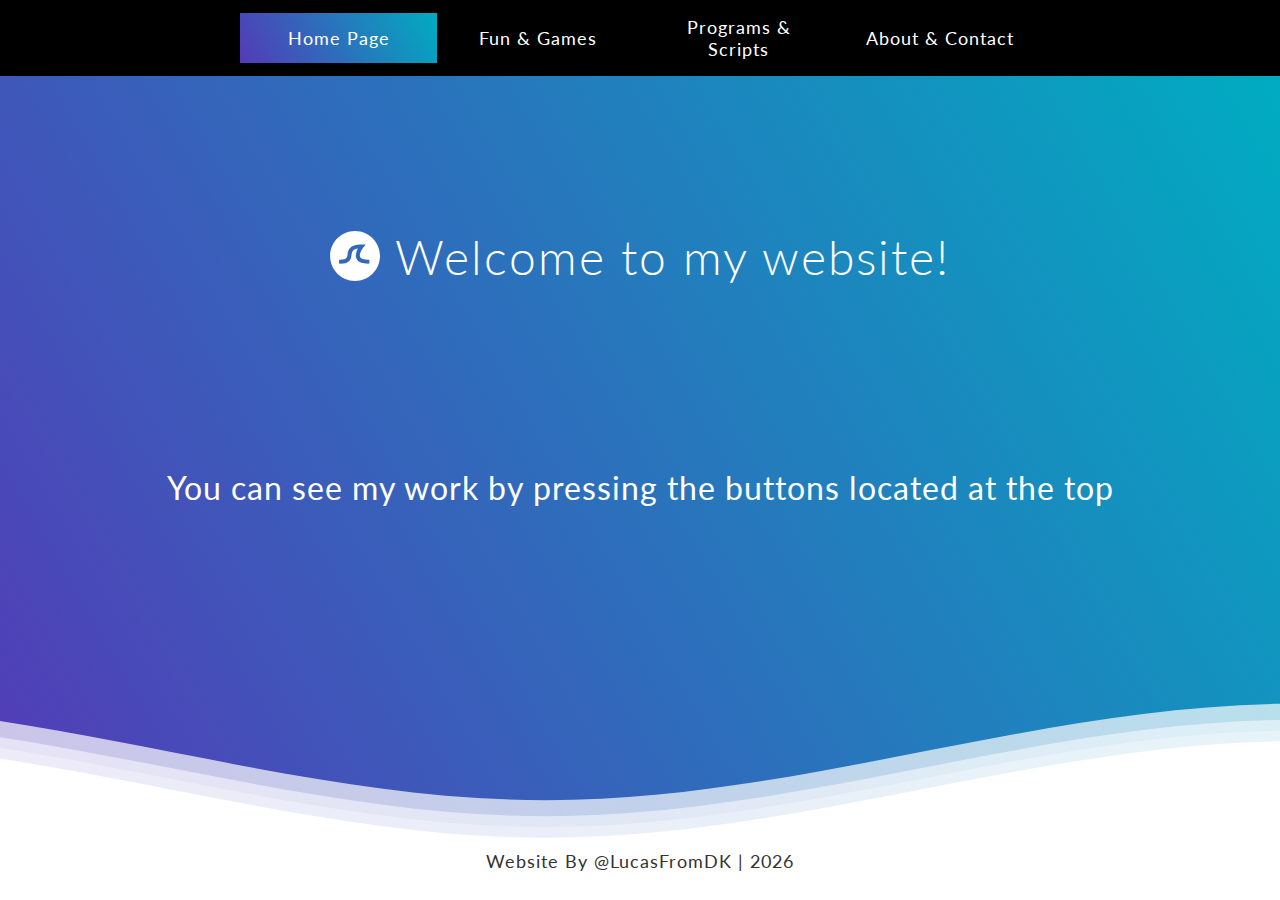
==== index.html @ b61524eb "Added MetaTags" ====
<!DOCTYPE html>
<html lang="en">

<head>
  <meta charset="UTF-8">
  <title>LucasFromDK | Home Page</title>
  <link rel="shortcut icon" type="image/ico" href="images/Favicon.ico">
  <link rel="stylesheet" href="./style.css">

  <!-- Primary Meta Tags -->
  <meta name="title" content="LucasFromDK | Home Page" />
  <meta name="description" content="The main page in my small hub of websites." />

  <!-- Open Graph / Facebook -->
  <meta property="og:type" content="website" />
  <meta property="og:url" content="https://lucasfromdk.me/" />
  <meta property="og:title" content="LucasFromDK | Home Page" />
  <meta property="og:description" content="The main page in my small hub of websites." />
  <meta property="og:image"
    content="https://github.com/LucasFromDK/LucasFromDK.github.io/blob/main/images/vaporwave.png" />

  <!-- Twitter -->
  <meta property="twitter:card" content="Image" />
  <meta property="twitter:url" content="https://lucasfromdk.me/" />
  <meta property="twitter:title" content="LucasFromDK | Home Page" />
  <meta property="twitter:description" content="The main page in my small hub of websites." />
  <meta property="twitter:image"
    content="https://github.com/LucasFromDK/LucasFromDK.github.io/blob/main/images/vaporwave.png" />

  <!-- Meta Tags Generated with https://metatags.io -->

  <meta property="keywords" content="LucasFromDK">
  <meta name="robots" content="all">
  <meta property="author" content="LucasFromDK">
</head>

<body>
  <div class="topnav">
    <a class="active" href="index">Home Page</a>
    <a class="topButton" href="websites">Fun & Games</a>
    <a class="topButton" href="programs">Programs & Scripts</a>
    <a class="topButton" href="about">About & Contact</a>
  </div>

  <!--Hey! Welcome To The Console!-->
  <div class="header">

    <!--Content before waves-->
    <div class="inner-header flex">

      <!--Just the logo. Don't mind this-->
      <svg version="1.1" class="logo" baseProfile="tiny" id="Layer_1" xmlns="http://www.w3.org/2000/svg"
        xmlns:xlink="http://www.w3.org/1999/xlink" x="0px" y="0px" viewBox="0 0 500 500" xml:space="preserve">
        <path fill="#FFFFFF" stroke="#000000" stroke-width="10" stroke-miterlimit="10" d="M57,283" />
        <g>
          <path fill="#fff"
            d="M250.4,0.8C112.7,0.8,1,112.4,1,250.2c0,137.7,111.7,249.4,249.4,249.4c137.7,0,249.4-111.7,249.4-249.4
            C499.8,112.4,388.1,0.8,250.4,0.8z M383.8,326.3c-62,0-101.4-14.1-117.6-46.3c-17.1-34.1-2.3-75.4,13.2-104.1
            c-22.4,3-38.4,9.2-47.8,18.3c-11.2,10.9-13.6,26.7-16.3,45c-3.1,20.8-6.6,44.4-25.3,62.4c-19.8,19.1-51.6,26.9-100.2,24.6l1.8-39.7		c35.9,1.6,59.7-2.9,70.8-13.6c8.9-8.6,11.1-22.9,13.5-39.6c6.3-42,14.8-99.4,141.4-99.4h41L333,166c-12.6,16-45.4,68.2-31.2,96.2	c9.2,18.3,41.5,25.6,91.2,24.2l1.1,39.8C390.5,326.2,387.1,326.3,383.8,326.3z" />
        </g>
      </svg>
      <h1>Welcome to my website!</h1>
    </div>
    <div class="container">
      <p class="infoText" ;>You can see my work by pressing the buttons located at the top</p>

    </div>

    <!--Waves Container-->
    <div>
      <svg class="waves" xmlns="http://www.w3.org/2000/svg" xmlns:xlink="http://www.w3.org/1999/xlink"
        viewBox="0 24 150 28" preserveAspectRatio="none" shape-rendering="auto">
        <defs>
          <path id="gentle-wave" d="M-160 44c30 0 58-18 88-18s 58 18 88 18 58-18 88-18 58 18 88 18 v44h-352z" />
        </defs>
        <g class="parallax">
          <use xlink:href="#gentle-wave" x="48" y="0" fill="rgba(255,255,255,0.7" />
          <use xlink:href="#gentle-wave" x="48" y="3" fill="rgba(255,255,255,0.5)" />
          <use xlink:href="#gentle-wave" x="48" y="5" fill="rgba(255,255,255,0.3)" />
          <use xlink:href="#gentle-wave" x="48" y="7" fill="#fff" />
        </g>
      </svg>
    </div>
    <!--Waves end-->
  </div>
  <!--Header ends-->

  <!--Content starts-->
  <div class="footer-text">
    <p>Website By <a href="https://github.com/LucasFromDK">@LucasFromDK</a> | <script>document.write(new Date().getFullYear());</script></p>
  </div>
  <!--Content ends-->

</body>

</html>
---- style.css ----
@import url(//fonts.googleapis.com/css?family=Lato:300:400);

.topnav {
  overflow: hidden;
  background-color: black;
  display: flex;
  align-items: center;
  justify-content: center;
  min-height: 6vh;
}

.topnav a {
  float: left;
  text-align: center;
  padding: 14px 16px;
  width: 165px;
  height: fit-content;
  text-decoration: none;
  font-family: 'Lato', sans-serif;
  letter-spacing: 1px;
  font-size: 18px;
  color: white;
}


.topnav a.active {
  background: linear-gradient(60deg, rgba(84,58,183,1) 0%, rgba(0,172,193,1) 100%);
  color: white;
  width: 165px;
}

.container {
  display: contents;
  flex-direction: row;
  justify-content: space-evenly;
  align-items: center;
  text-align: center;
  min-height: 100vh;
}

.topButton {
  margin: 2px;
  cursor: pointer;
  border: none;
  color: white;
  background-color: white;
  transition: ease-in 0.2s;
  background: linear-gradient(to left, rgb(0, 0, 0) 50%, rgba(0,172,193,1) 50%, rgba(84,58,183,1) 100%) right;
  background-size: 200%;
}

.topButton:hover {
  background-position: left;
  color: white;
}

.cButton {
  padding: 10px;
  cursor: pointer;
  width: 200px;
  height: fit-content;
  border: none;
  color: black;
  background-color: rgb(255, 255, 255);
  border-radius: 10px;
  font-size: 1rem;
  outline: none;
  transition: ease-in 0.5s;
  background: linear-gradient(to left, rgb(255, 255, 255) 50%, rgb(238, 0, 255) 50%, rgb(149, 0, 255) 100%) right;
  background-size: 200%;
}

.cButton:hover {
background-position: left;
color: white
}

body {
  margin: 0;
  overflow: hidden;
}

h1 {
  font-family: 'Lato', sans-serif;
  font-weight: 300;
  letter-spacing: 2px;
  font-size: 48px;
}

p {
  font-family: 'Lato', sans-serif;
  letter-spacing: 1px;
  font-size: 18px;
  color: #333333;
}

a {
  text-decoration: none;
  font-family: 'Lato', sans-serif;
  letter-spacing: 1px;
  font-size: 18px;
  color: #333333;
}

.infoText {
  text-decoration: none;
  font-family: 'Lato', sans-serif;
  letter-spacing: 1px;
  font-size: 32px;
  color: #fff
}

.header {
  position: relative;
  text-align: center;
  background: linear-gradient(60deg, rgba(84, 58, 183, 1) 0%, rgba(0, 172, 193, 1) 100%);
  color: white;
  min-height: 85vh; /* Change value to move bottom white square */
}

.logo {
  width:50px;
  fill:white;
  padding-right:15px;
  display:inline-block;
  vertical-align: middle;
}

.inner-header {
  height: 40vh;
  width: 100%;
  margin: 0;
  padding: 0;
}

.flex { /*Flexbox for containers*/
  display: flex;
  justify-content: center;
  align-items: center;
  text-align: center;
}

.content {
  position: relative;
  height: 15vh;
  text-align: center;
  background-color: white;
}

.footer-text {
  position: absolute;
  bottom: 10px;
  left: 50%;
  transform: translateX(-50%);
  font-family: 'Lato', sans-serif;
  letter-spacing: 1px;
  font-size: 18px;
  color: #333333;
}

.waves {
  position: absolute;
  bottom: 5px; /* Adjust the value to change wave position on Y-axis */
  left: 0;
  width: 100%;
  height: 15vh;
  margin-bottom: -7px; /* Fix for Safari gap */
  min-height: 150px;
  max-height: 275px;
}

/* Animation */
.parallax > use {
  animation: move-forever 25s cubic-bezier(.55,.5,.45,.5) infinite;
}
.parallax > use:nth-child(1) {
  animation-delay: -2s;
  animation-duration: 7s;
}
.parallax > use:nth-child(2) {
  animation-delay: -3s;
  animation-duration: 10s;
}
.parallax > use:nth-child(3) {
  animation-delay: -4s;
  animation-duration: 13s;
}
.parallax > use:nth-child(4) {
  animation-delay: -5s;
  animation-duration: 20s;
}
@keyframes move-forever {
  0% {
    transform: translateX(-90px);
  }
  100% {
    transform: translateX(90px);
  }
}

/*Shrinking for mobile*/
@media (max-width: 768px) {
  .waves {
    height: 40px;
    min-height: 40px;
  }
  .content {
    height: 30vh;
  }
  h1 {
    font-size: 24px;
  }
}
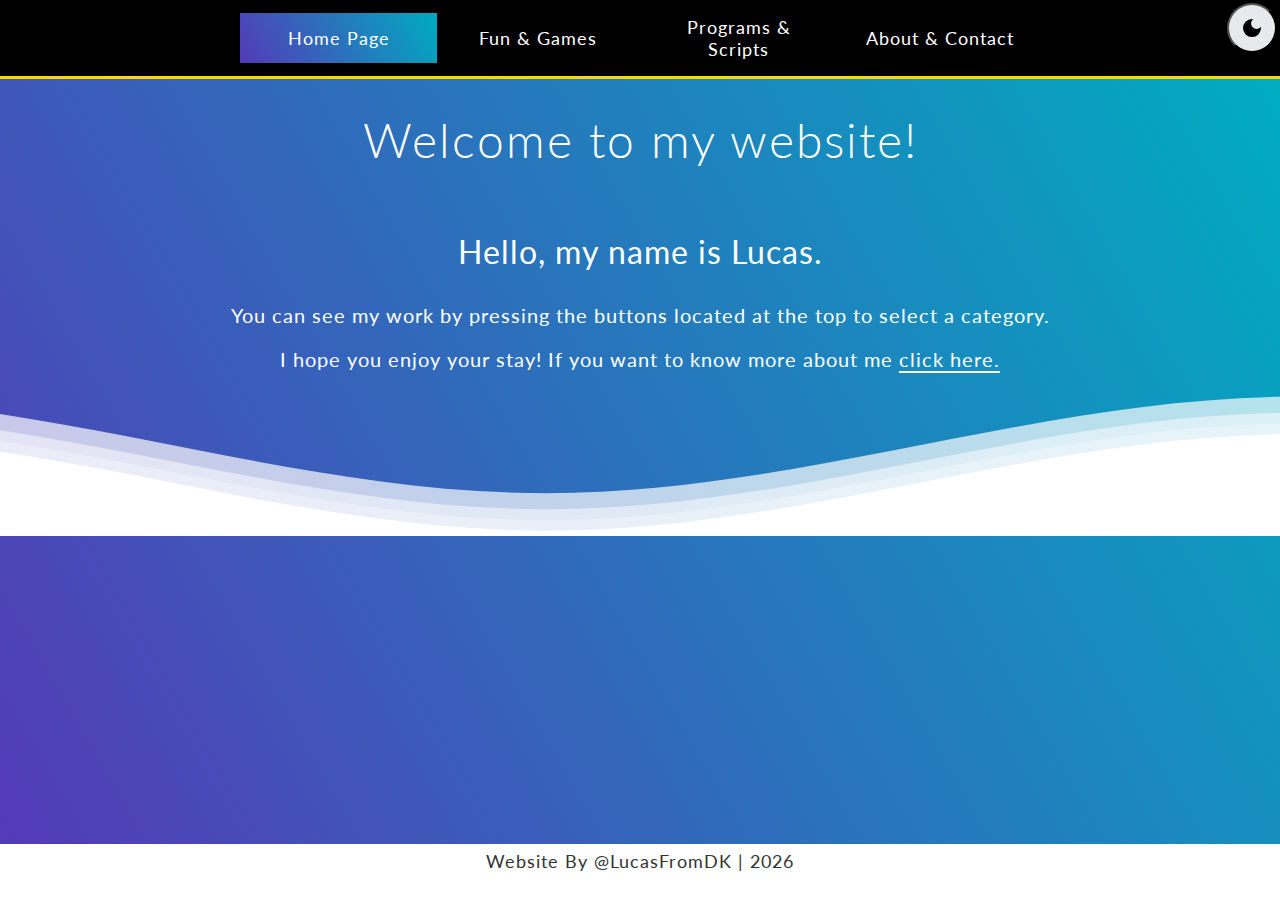
==== commit 80b6cea0: "Update" ====
--- a/index.html
+++ b/index.html
@@ -4,7 +4,7 @@
 <head>
   <meta charset="UTF-8">
   <title>LucasFromDK | Home Page</title>
-  <link rel="shortcut icon" type="image/ico" href="images/Favicon.ico">
+  <link rel="shortcut icon" type="image/ico" href="src/images/Favicon.ico">
   <link rel="stylesheet" href="./style.css">
 
   <!-- Primary Meta Tags -->
@@ -16,16 +16,14 @@
   <meta property="og:url" content="https://lucasfromdk.me/" />
   <meta property="og:title" content="LucasFromDK | Home Page" />
   <meta property="og:description" content="The main page in my small hub of websites." />
-  <meta property="og:image"
-    content="https://github.com/LucasFromDK/LucasFromDK.github.io/blob/main/images/vaporwave.png" />
+  <meta property="og:image" content="https://raw.githubusercontent.com/LucasFromDK/LucasFromDK.github.io/main/images/vaporwave.png" />
 
   <!-- Twitter -->
   <meta property="twitter:card" content="Image" />
   <meta property="twitter:url" content="https://lucasfromdk.me/" />
   <meta property="twitter:title" content="LucasFromDK | Home Page" />
   <meta property="twitter:description" content="The main page in my small hub of websites." />
-  <meta property="twitter:image"
-    content="https://github.com/LucasFromDK/LucasFromDK.github.io/blob/main/images/vaporwave.png" />
+  <meta property="twitter:image" content="https://raw.githubusercontent.com/LucasFromDK/LucasFromDK.github.io/main/images/vaporwave.png" />
 
   <!-- Meta Tags Generated with https://metatags.io -->
 
@@ -44,26 +42,20 @@
 
   <!--Hey! Welcome To The Console!-->
   <div class="header">
+    <button id="theme-switch">
+      <svg xmlns="http://www.w3.org/2000/svg" height="24px" viewBox="0 -960 960 960" width="24px"><path d="M480-120q-150 0-255-105T120-480q0-150 105-255t255-105q14 0 27.5 1t26.5 3q-41 29-65.5 75.5T444-660q0 90 63 153t153 63q55 0 101-24.5t75-65.5q2 13 3 26.5t1 27.5q0 150-105 255T480-120Z"></path></svg>
+      <svg xmlns="http://www.w3.org/2000/svg" height="24px" viewBox="0 -960 960 960" width="24px"><path d="M480-280q-83 0-141.5-58.5T280-480q0-83 58.5-141.5T480-680q83 0 141.5 58.5T680-480q0 83-58.5 141.5T480-280ZM200-440H40v-80h160v80Zm720 0H760v-80h160v80ZM440-760v-160h80v160h-80Zm0 720v-160h80v160h-80ZM256-650l-101-97 57-59 96 100-52 56Zm492 496-97-101 53-55 101 97-57 59Zm-98-550 97-101 59 57-100 96-56-52ZM154-212l101-97 55 53-97 101-59-57Z"></path></svg>
+    </button>
+    <script src="src/scripts/darkmode.js"></script>
 
     <!--Content before waves-->
     <div class="inner-header flex">
-
-      <!--Just the logo. Don't mind this-->
-      <svg version="1.1" class="logo" baseProfile="tiny" id="Layer_1" xmlns="http://www.w3.org/2000/svg"
-        xmlns:xlink="http://www.w3.org/1999/xlink" x="0px" y="0px" viewBox="0 0 500 500" xml:space="preserve">
-        <path fill="#FFFFFF" stroke="#000000" stroke-width="10" stroke-miterlimit="10" d="M57,283" />
-        <g>
-          <path fill="#fff"
-            d="M250.4,0.8C112.7,0.8,1,112.4,1,250.2c0,137.7,111.7,249.4,249.4,249.4c137.7,0,249.4-111.7,249.4-249.4
-            C499.8,112.4,388.1,0.8,250.4,0.8z M383.8,326.3c-62,0-101.4-14.1-117.6-46.3c-17.1-34.1-2.3-75.4,13.2-104.1
-            c-22.4,3-38.4,9.2-47.8,18.3c-11.2,10.9-13.6,26.7-16.3,45c-3.1,20.8-6.6,44.4-25.3,62.4c-19.8,19.1-51.6,26.9-100.2,24.6l1.8-39.7		c35.9,1.6,59.7-2.9,70.8-13.6c8.9-8.6,11.1-22.9,13.5-39.6c6.3-42,14.8-99.4,141.4-99.4h41L333,166c-12.6,16-45.4,68.2-31.2,96.2	c9.2,18.3,41.5,25.6,91.2,24.2l1.1,39.8C390.5,326.2,387.1,326.3,383.8,326.3z" />
-        </g>
-      </svg>
       <h1>Welcome to my website!</h1>
     </div>
     <div class="container">
-      <p class="infoText" ;>You can see my work by pressing the buttons located at the top</p>
-
+      <p class="infoText" ;>Hello, my name is Lucas.</p>
+      <p class="smallinfoText">You can see my work by pressing the buttons located at the top to select a category.</p>
+      <p class="smallinfoText">I hope you enjoy your stay! If you want to know more about me <a class="aText" href="https://lucasfromdk.me/about">click here.</a></p>
     </div>
 
     <!--Waves Container-->
--- a/style.css
+++ b/style.css
@@ -1,12 +1,59 @@
 @import url(//fonts.googleapis.com/css?family=Lato:300:400);
 
+:root {
+  --base-color: linear-gradient(60deg, rgba(84, 58, 183, 1) 0%, rgba(0, 172, 193, 1) 100%);
+  --base-variant: #e8e9ed;
+  --sideDistance: 3px
+}
+
+/*Darkmode Toggle*/
+
+.darkmode {
+  --base-color: black;
+  --boxShadow: 0 10px 20px rgba(255, 255, 255, 0.5);
+}
+
+#theme-switch {
+  height: 50px;
+  width: 50px;
+  padding: 0;
+  border-radius: 50%;
+  background-color: var(--base-variant);
+  display: flex;
+  justify-content: center;
+  align-items: center;
+  position: fixed;
+  top: 3px;
+  right: var(--sideDistance);
+  cursor: pointer;
+}
+
+#theme-switch svg {
+  fill: var(--primary-color);
+}
+
+#theme-switch svg:last-child {
+  display: none;
+}
+
+.darkmode #theme-switch svg:first-child {
+  display: none;
+}
+
+.darkmode #theme-switch svg:last-child {
+  display: block;
+}
+
+/*End*/
+
 .topnav {
-  overflow: hidden;
   background-color: black;
   display: flex;
   align-items: center;
   justify-content: center;
   min-height: 6vh;
+  border-bottom: solid;
+  border-color: gold;
 }
 
 .topnav a {
@@ -27,6 +74,40 @@
   background: linear-gradient(60deg, rgba(84,58,183,1) 0%, rgba(0,172,193,1) 100%);
   color: white;
   width: 165px;
+}
+
+.infoText {
+  text-decoration: none;
+  font-family: 'Lato', sans-serif;
+  letter-spacing: 1px;
+  font-size: 32px;
+  color: #fff
+}
+
+.aText {
+  text-decoration: none;
+  font-family: 'Lato', sans-serif;
+  letter-spacing: 1px;
+  font-size: 20px;
+  color: #fff;
+  text-decoration: underline;
+  text-underline-offset: 4px;
+}
+
+.smallinfoText {
+  text-decoration: none;
+  font-family: 'Lato', sans-serif;
+  letter-spacing: 1px;
+  font-size: 20px;
+  color: #fff
+}
+
+.smallText {
+  text-decoration: none;
+  font-family: 'Lato', sans-serif;
+  letter-spacing: 1px;
+  font-size: 16px;
+  color: #fff
 }
 
 .container {
@@ -77,7 +158,7 @@
 
 body {
   margin: 0;
-  overflow: hidden;
+  color: white;
 }
 
 h1 {
@@ -102,19 +183,10 @@
   color: #333333;
 }
 
-.infoText {
-  text-decoration: none;
-  font-family: 'Lato', sans-serif;
-  letter-spacing: 1px;
-  font-size: 32px;
-  color: #fff
-}
-
 .header {
   position: relative;
   text-align: center;
-  background: linear-gradient(60deg, rgba(84, 58, 183, 1) 0%, rgba(0, 172, 193, 1) 100%);
-  color: white;
+  background: var(--base-color);
   min-height: 85vh; /* Change value to move bottom white square */
 }
 
@@ -127,7 +199,7 @@
 }
 
 .inner-header {
-  height: 40vh;
+  height: fit-content;
   width: 100%;
   margin: 0;
   padding: 0;
@@ -145,6 +217,13 @@
   height: 15vh;
   text-align: center;
   background-color: white;
+}
+
+.footer {
+  position: relative;
+  height: fit-content;
+  margin-top: 80px;
+  text-align: center;
 }
 
 .footer-text {
@@ -158,13 +237,21 @@
   color: #333333;
 }
 
+.waveFooter {
+  position: absolute;
+  width: 100%;
+  bottom: 0px;
+  height: fit-content;
+  margin-top: 20px;
+}
+
 .waves {
-  position: absolute;
+  position: relative;
   bottom: 5px; /* Adjust the value to change wave position on Y-axis */
   left: 0;
   width: 100%;
   height: 15vh;
-  margin-bottom: -7px; /* Fix for Safari gap */
+  margin-bottom: -9px; /* Fix for Safari gap */
   min-height: 150px;
   max-height: 275px;
 }
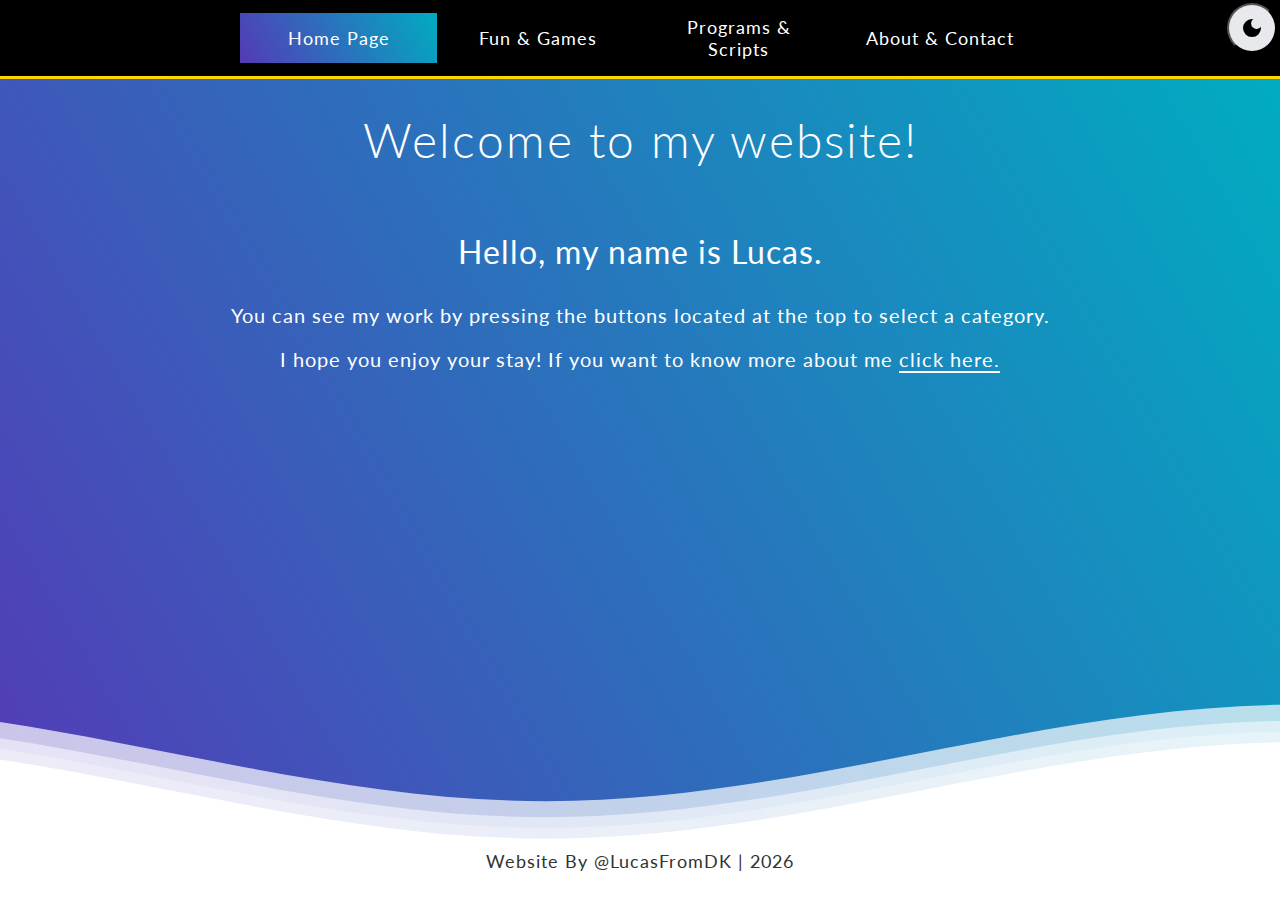
==== commit 45644634: "Wave Fix" ====
--- a/index.html
+++ b/index.html
@@ -59,7 +59,7 @@
     </div>
 
     <!--Waves Container-->
-    <div>
+    <div class="waveFooter">
       <svg class="waves" xmlns="http://www.w3.org/2000/svg" xmlns:xlink="http://www.w3.org/1999/xlink"
         viewBox="0 24 150 28" preserveAspectRatio="none" shape-rendering="auto">
         <defs>
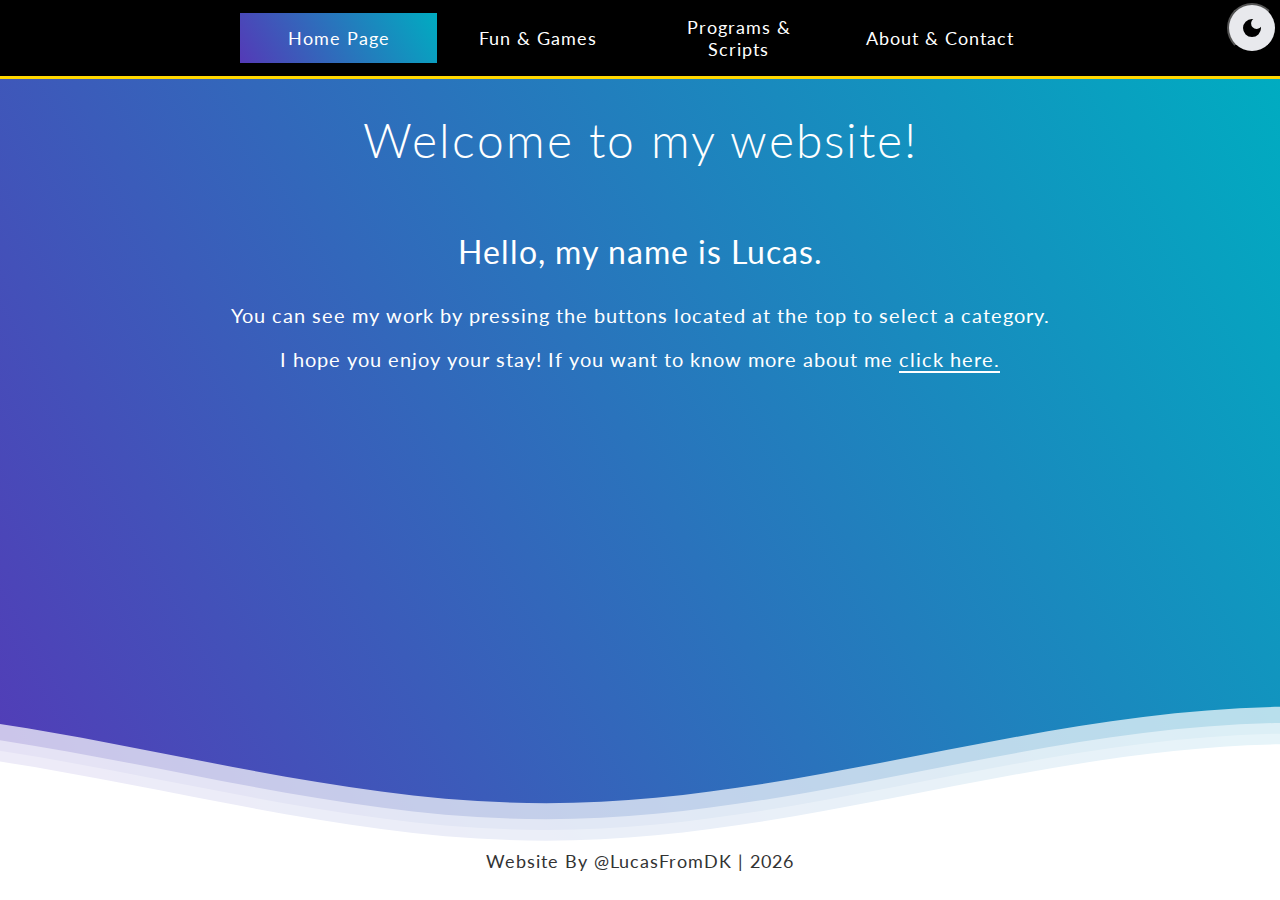
==== commit 83f0e0bf: "websites.html Revamp Start" ====
--- a/index.html
+++ b/index.html
@@ -5,7 +5,7 @@
   <meta charset="UTF-8">
   <title>LucasFromDK | Home Page</title>
   <link rel="shortcut icon" type="image/ico" href="src/images/Favicon.ico">
-  <link rel="stylesheet" href="./style.css">
+  <link rel="stylesheet" href="src/css/style.css">
 
   <!-- Primary Meta Tags -->
   <meta name="title" content="LucasFromDK | Home Page" />
--- a/src/css/style.css
+++ b/src/css/style.css
@@ -0,0 +1,327 @@
+@import url(//fonts.googleapis.com/css?family=Lato:300:400);
+
+:root {
+  --base-color: linear-gradient(60deg, rgba(84, 58, 183, 1) 0%, rgba(0, 172, 193, 1) 100%);
+  --base-variant: #e8e9ed;
+  --sideDistance: 3px
+}
+
+/*Glass*/
+.listGlass {
+  position: relative;
+  width: fit-content;
+  padding: 15px;
+  margin-top: 20px;
+  margin-left: auto;
+  margin-right: auto;
+  background: rgba(255, 255, 255, 0.1);
+  /* Semi-transparent white */
+  border-radius: 15px;
+  box-shadow: var(--boxShadow);
+  /* Soft shadow */
+  backdrop-filter: blur(15px);
+  /* Apply blur effect */
+  -webkit-backdrop-filter: blur(15px);
+  /* Safari support */
+  border: 1px solid rgba(255, 255, 255, 0.3);
+  /* Subtle border for glass effect */
+}
+
+/*End*/
+
+/*Darkmode Toggle*/
+
+.darkmode {
+  --base-color: black;
+  --boxShadow: 0 10px 20px rgba(255, 255, 255, 0.5);
+}
+
+#theme-switch {
+  height: 50px;
+  width: 50px;
+  padding: 0;
+  border-radius: 50%;
+  background-color: var(--base-variant);
+  display: flex;
+  justify-content: center;
+  align-items: center;
+  position: fixed;
+  top: 3px;
+  right: var(--sideDistance);
+  cursor: pointer;
+}
+
+#theme-switch svg {
+  fill: var(--primary-color);
+}
+
+#theme-switch svg:last-child {
+  display: none;
+}
+
+.darkmode #theme-switch svg:first-child {
+  display: none;
+}
+
+.darkmode #theme-switch svg:last-child {
+  display: block;
+}
+
+/*End*/
+
+.topnav {
+  background-color: black;
+  display: flex;
+  align-items: center;
+  justify-content: center;
+  min-height: 6vh;
+  border-bottom: solid;
+  border-color: gold;
+}
+
+.topnav a {
+  float: left;
+  text-align: center;
+  padding: 14px 16px;
+  width: 165px;
+  height: fit-content;
+  text-decoration: none;
+  font-family: 'Lato', sans-serif;
+  letter-spacing: 1px;
+  font-size: 18px;
+  color: white;
+}
+
+
+.topnav a.active {
+  background: linear-gradient(60deg, rgba(84,58,183,1) 0%, rgba(0,172,193,1) 100%);
+  color: white;
+  width: 165px;
+}
+
+.infoText {
+  text-decoration: none;
+  font-family: 'Lato', sans-serif;
+  letter-spacing: 1px;
+  font-size: 32px;
+  color: #fff
+}
+
+.aText {
+  text-decoration: none;
+  font-family: 'Lato', sans-serif;
+  letter-spacing: 1px;
+  font-size: 20px;
+  color: #fff;
+  text-decoration: underline;
+  text-underline-offset: 4px;
+}
+
+.smallinfoText {
+  text-decoration: none;
+  font-family: 'Lato', sans-serif;
+  letter-spacing: 1px;
+  font-size: 20px;
+  color: #fff
+}
+
+.smallText {
+  text-decoration: none;
+  font-family: 'Lato', sans-serif;
+  letter-spacing: 1px;
+  font-size: 16px;
+  color: #fff
+}
+
+.container {
+  display: contents;
+  flex-direction: row;
+  justify-content: space-evenly;
+  align-items: center;
+  text-align: center;
+  min-height: 100vh;
+}
+
+.topButton {
+  margin: 2px;
+  cursor: pointer;
+  border: none;
+  color: white;
+  background-color: white;
+  transition: ease-in 0.2s;
+  background: linear-gradient(to left, rgb(0, 0, 0) 50%, rgba(0,172,193,1) 50%, rgba(84,58,183,1) 100%) right;
+  background-size: 200%;
+}
+
+.topButton:hover {
+  background-position: left;
+  color: white;
+}
+
+.cButton {
+  padding: 5px;
+  cursor: pointer;
+  width: 200px;
+  height: fit-content;
+  border: none;
+  color: black;
+  background-color: rgb(255, 255, 255);
+  border-radius: 10px;
+  font-size: 1rem;
+  outline: none;
+  transition: ease-in 0.5s;
+  background: linear-gradient(to left, rgb(255, 255, 255) 50%, rgb(238, 0, 255) 50%, rgb(149, 0, 255) 100%) right;
+  background-size: 200%;
+}
+
+.cButton:hover {
+background-position: left;
+color: white
+}
+
+body {
+  margin: 0;
+  color: white;
+}
+
+h1 {
+  font-family: 'Lato', sans-serif;
+  font-weight: 300;
+  letter-spacing: 2px;
+  font-size: 48px;
+}
+
+p {
+  font-family: 'Lato', sans-serif;
+  letter-spacing: 1px;
+  font-size: 18px;
+  color: #333333;
+}
+
+a {
+  text-decoration: none;
+  font-family: 'Lato', sans-serif;
+  letter-spacing: 1px;
+  font-size: 18px;
+  color: #333333;
+}
+
+.header {
+  position: relative;
+  text-align: center;
+  background: var(--base-color);
+  min-height: 85vh; /* Change value to move bottom white square */
+}
+
+.logo {
+  width:50px;
+  fill:white;
+  padding-right:15px;
+  display:inline-block;
+  vertical-align: middle;
+}
+
+.inner-header {
+  height: fit-content;
+  width: 100%;
+  margin: 0;
+  padding: 0;
+}
+
+.flex { /*Flexbox for containers*/
+  display: flex;
+  justify-content: center;
+  align-items: center;
+  text-align: center;
+}
+
+.content {
+  position: relative;
+  height: 15vh;
+  text-align: center;
+  background-color: white;
+}
+
+.footer {
+  position: relative;
+  height: fit-content;
+  margin-top: 80px;
+  text-align: center;
+}
+
+.footer-text {
+  position: absolute;
+  bottom: 10px;
+  left: 50%;
+  transform: translateX(-50%);
+  font-family: 'Lato', sans-serif;
+  letter-spacing: 1px;
+  font-size: 18px;
+  color: #333333;
+}
+
+.waveFooter {
+  position: absolute;
+  width: 100%;
+  bottom: 0px;
+  height: fit-content;
+  margin-top: 20px;
+}
+
+.waveDist {
+  margin-top: 40px;
+}
+
+.waves {
+  position: relative;
+  bottom: 5px; /* Adjust the value to change wave position on Y-axis */
+  left: 0;
+  width: 100%;
+  height: 15vh;
+  margin-bottom: -11px; /* Fix for Safari gap */
+  min-height: 150px;
+  max-height: 275px;
+}
+
+/* Animation */
+.parallax > use {
+  animation: move-forever 25s cubic-bezier(.55,.5,.45,.5) infinite;
+}
+.parallax > use:nth-child(1) {
+  animation-delay: -2s;
+  animation-duration: 7s;
+}
+.parallax > use:nth-child(2) {
+  animation-delay: -3s;
+  animation-duration: 10s;
+}
+.parallax > use:nth-child(3) {
+  animation-delay: -4s;
+  animation-duration: 13s;
+}
+.parallax > use:nth-child(4) {
+  animation-delay: -5s;
+  animation-duration: 20s;
+}
+@keyframes move-forever {
+  0% {
+    transform: translateX(-90px);
+  }
+  100% {
+    transform: translateX(90px);
+  }
+}
+
+/*Shrinking for mobile*/
+@media (max-width: 768px) {
+  .waves {
+    height: 40px;
+    min-height: 40px;
+  }
+  .content {
+    height: 30vh;
+  }
+  h1 {
+    font-size: 24px;
+  }
+}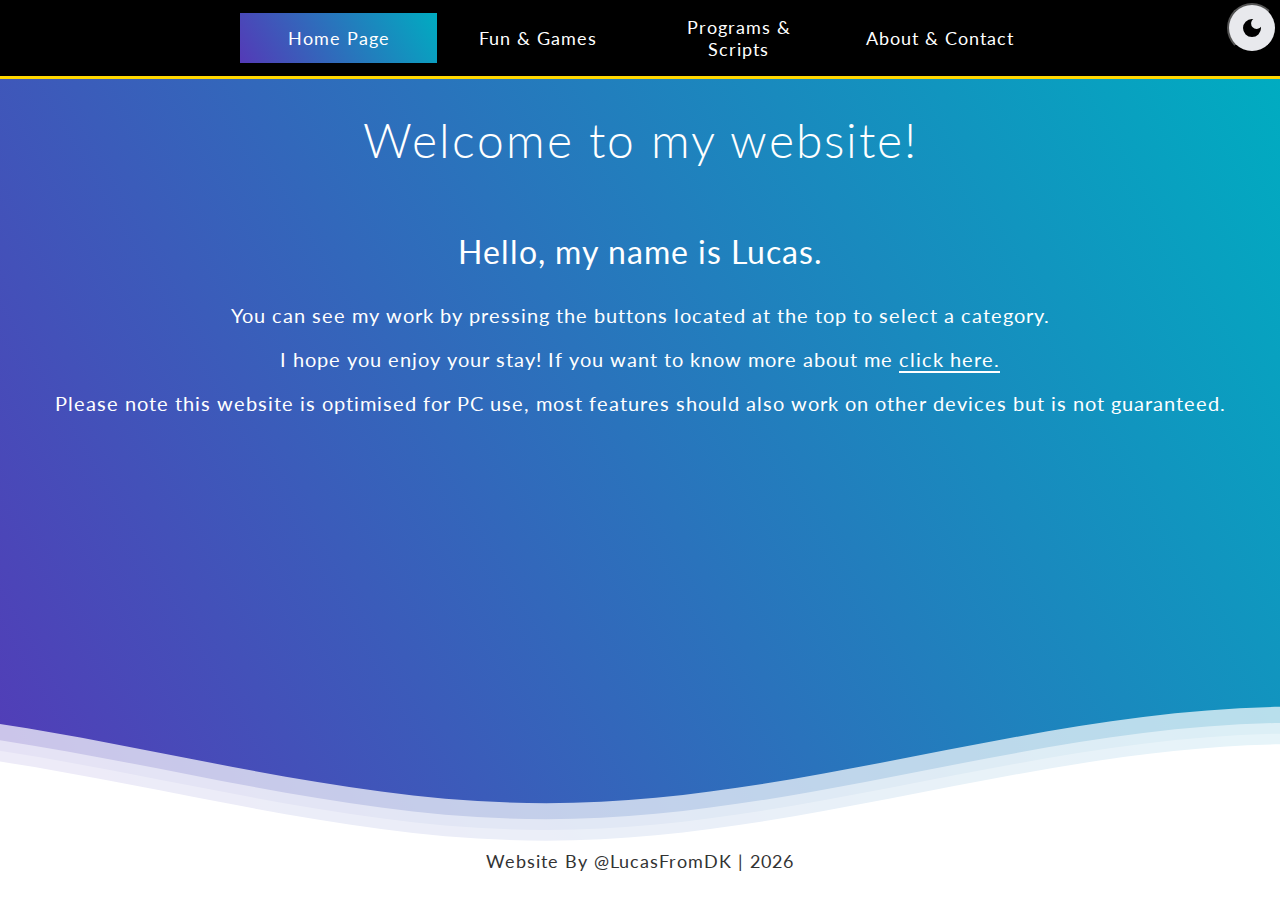
==== commit 9d761523: "Wave Fix" ====
--- a/index.html
+++ b/index.html
@@ -16,14 +16,14 @@
   <meta property="og:url" content="https://lucasfromdk.me/" />
   <meta property="og:title" content="LucasFromDK | Home Page" />
   <meta property="og:description" content="The main page in my small hub of websites." />
-  <meta property="og:image" content="https://raw.githubusercontent.com/LucasFromDK/LucasFromDK.github.io/main/images/vaporwave.png" />
+  <meta property="og:image" content="https://raw.githubusercontent.com/LucasFromDK/LucasFromDK.github.io/main/src/images/vaporwave.png" />
 
   <!-- Twitter -->
   <meta property="twitter:card" content="Image" />
   <meta property="twitter:url" content="https://lucasfromdk.me/" />
   <meta property="twitter:title" content="LucasFromDK | Home Page" />
   <meta property="twitter:description" content="The main page in my small hub of websites." />
-  <meta property="twitter:image" content="https://raw.githubusercontent.com/LucasFromDK/LucasFromDK.github.io/main/images/vaporwave.png" />
+  <meta property="twitter:image" content="https://raw.githubusercontent.com/LucasFromDK/LucasFromDK.github.io/main/src/images/vaporwave.png" />
 
   <!-- Meta Tags Generated with https://metatags.io -->
 
@@ -34,7 +34,7 @@
 
 <body>
   <div class="topnav">
-    <a class="active" href="index">Home Page</a>
+    <a class="active" href="https://lucasfromdk.me/">Home Page</a>
     <a class="topButton" href="websites">Fun & Games</a>
     <a class="topButton" href="programs">Programs & Scripts</a>
     <a class="topButton" href="about">About & Contact</a>
@@ -56,6 +56,7 @@
       <p class="infoText" ;>Hello, my name is Lucas.</p>
       <p class="smallinfoText">You can see my work by pressing the buttons located at the top to select a category.</p>
       <p class="smallinfoText">I hope you enjoy your stay! If you want to know more about me <a class="aText" href="https://lucasfromdk.me/about">click here.</a></p>
+      <p class="smallinfoText">Please note this website is optimised for PC use, most features should also work on other devices but is not guaranteed.</p>
     </div>
 
     <!--Waves Container-->
--- a/src/css/style.css
+++ b/src/css/style.css
@@ -6,7 +6,31 @@
   --sideDistance: 3px
 }
 
+img {
+  padding: 5px;
+}
+
 /*Glass*/
+.techStackGlass{
+  position: relative;
+  width: fit-content;
+  padding-left: 30px;
+  padding-right: 30px;
+  margin-left: auto;
+  margin-right: auto;
+  background: rgba(255, 255, 255, 0.1);
+  /* Semi-transparent white */
+  border-radius: 15px;
+  box-shadow: var(--boxShadow);
+  /* Soft shadow */
+  backdrop-filter: blur(15px);
+  /* Apply blur effect */
+  -webkit-backdrop-filter: blur(15px);
+  /* Safari support */
+  border: 1px solid rgba(255, 255, 255, 0.3);
+  /* Subtle border for glass effect */
+}
+
 .listGlass {
   position: relative;
   width: fit-content;
@@ -310,18 +334,4 @@
   100% {
     transform: translateX(90px);
   }
-}
-
-/*Shrinking for mobile*/
-@media (max-width: 768px) {
-  .waves {
-    height: 40px;
-    min-height: 40px;
-  }
-  .content {
-    height: 30vh;
-  }
-  h1 {
-    font-size: 24px;
-  }
 }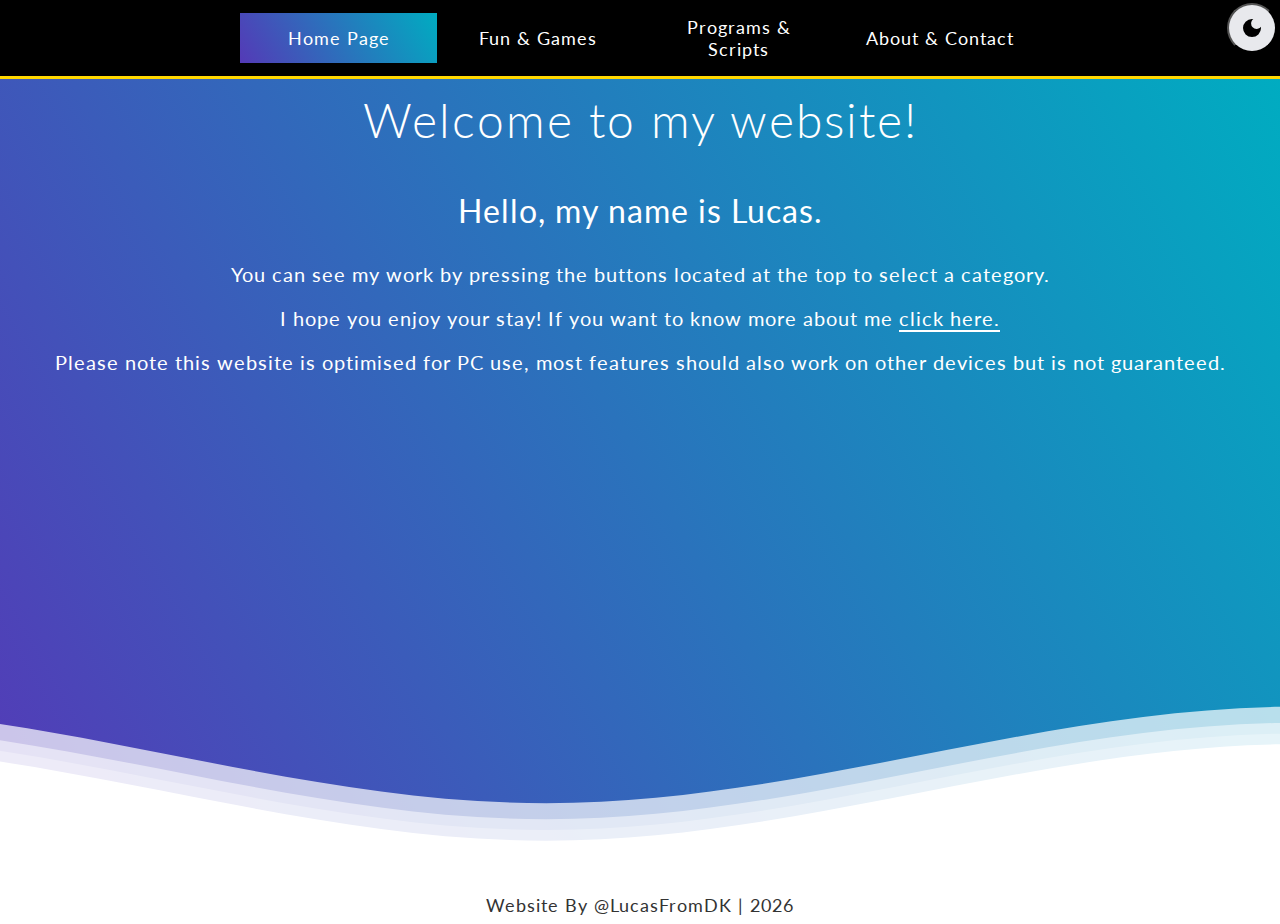
==== commit 48616a11: "Mobile Scaling" ====
--- a/index.html
+++ b/index.html
@@ -3,9 +3,11 @@
 
 <head>
   <meta charset="UTF-8">
+  <meta name="viewport" content="width=device-width, initial-scale=1.0">
   <title>LucasFromDK | Home Page</title>
   <link rel="shortcut icon" type="image/ico" href="src/images/Favicon.ico">
   <link rel="stylesheet" href="src/css/style.css">
+  <link rel="stylesheet" href="src/css/mediaShrink.css">
 
   <!-- Primary Meta Tags -->
   <meta name="title" content="LucasFromDK | Home Page" />
@@ -79,9 +81,13 @@
   <!--Header ends-->
 
   <!--Content starts-->
-  <div class="footer-text">
-    <p>Website By <a href="https://github.com/LucasFromDK">@LucasFromDK</a> | <script>document.write(new Date().getFullYear());</script></p>
-  </div>
+  <div>
+    <div class="footer">
+        <p class="footer-text">
+            Website By <a href="https://github.com/LucasFromDK">@LucasFromDK</a> | <script>document.write(new Date().getFullYear());</script>
+        </p>
+    </div>
+</div>
   <!--Content ends-->
 
 </body>
--- a/src/css/style.css
+++ b/src/css/style.css
@@ -3,7 +3,6 @@
 :root {
   --base-color: linear-gradient(60deg, rgba(84, 58, 183, 1) 0%, rgba(0, 172, 193, 1) 100%);
   --base-variant: #e8e9ed;
-  --sideDistance: 3px
 }
 
 img {
@@ -71,12 +70,9 @@
   align-items: center;
   position: fixed;
   top: 3px;
-  right: var(--sideDistance);
+  right: 3px;
   cursor: pointer;
-}
-
-#theme-switch svg {
-  fill: var(--primary-color);
+  z-index: 1;
 }
 
 #theme-switch svg:last-child {
@@ -99,8 +95,9 @@
   align-items: center;
   justify-content: center;
   min-height: 6vh;
-  border-bottom: solid;
-  border-color: gold;
+  position: relative; /* Important for positioning the glow */
+  border-bottom: solid gold;
+  z-index: 1;
 }
 
 .topnav a {
@@ -118,7 +115,7 @@
 
 
 .topnav a.active {
-  background: linear-gradient(60deg, rgba(84,58,183,1) 0%, rgba(0,172,193,1) 100%);
+  background: linear-gradient(60deg, rgba(84, 58, 183, 1) 0%, rgba(0, 172, 193, 1) 100%);
   color: white;
   width: 165px;
 }
@@ -135,7 +132,7 @@
   text-decoration: none;
   font-family: 'Lato', sans-serif;
   letter-spacing: 1px;
-  font-size: 20px;
+  font-size: inherit;
   color: #fff;
   text-decoration: underline;
   text-underline-offset: 4px;
@@ -173,7 +170,7 @@
   color: white;
   background-color: white;
   transition: ease-in 0.2s;
-  background: linear-gradient(to left, rgb(0, 0, 0) 50%, rgba(0,172,193,1) 50%, rgba(84,58,183,1) 100%) right;
+  background: linear-gradient(to left, rgb(0, 0, 0) 50%, rgba(0, 172, 193, 1) 50%, rgba(84, 58, 183, 1) 100%) right;
   background-size: 200%;
 }
 
@@ -234,6 +231,7 @@
   position: relative;
   text-align: center;
   background: var(--base-color);
+  color: white;
   min-height: 85vh; /* Change value to move bottom white square */
 }
 
@@ -246,7 +244,7 @@
 }
 
 .inner-header {
-  height: fit-content;
+  height: 80px;
   width: 100%;
   margin: 0;
   padding: 0;
@@ -275,13 +273,17 @@
 
 .footer-text {
   position: absolute;
-  bottom: 10px;
+  bottom: -10px;
   left: 50%;
   transform: translateX(-50%);
   font-family: 'Lato', sans-serif;
   letter-spacing: 1px;
   font-size: 18px;
   color: #333333;
+}
+
+.waveDist {
+  margin-top: 40px;
 }
 
 .waveFooter {
@@ -290,10 +292,6 @@
   bottom: 0px;
   height: fit-content;
   margin-top: 20px;
-}
-
-.waveDist {
-  margin-top: 40px;
 }
 
 .waves {
--- a/src/css/mediaShrink.css
+++ b/src/css/mediaShrink.css
@@ -0,0 +1,135 @@
+/*Shrinking for mobile*/
+@media (max-width: 1000px) {
+
+  .waves {
+    height: 40px;
+    min-height: 40px;
+  }
+
+  .content {
+    height: 30vh;
+  }
+
+  h1 {
+    font-size: 24px;
+  }
+
+  .infoText {
+    text-decoration: none;
+    font-family: 'Lato', sans-serif;
+    letter-spacing: 1px;
+    font-size: 18px;
+    color: #fff
+  }
+
+  .smallinfoText {
+    text-decoration: none;
+    font-family: 'Lato', sans-serif;
+    letter-spacing: 1px;
+    font-size: 14px;
+    color: #fff
+  }
+
+  .aText {
+    text-decoration: none;
+    font-family: 'Lato', sans-serif;
+    letter-spacing: 1px;
+    font-size: inherit;
+    color: #fff;
+    text-decoration: underline;
+    text-underline-offset: 4px;
+  }
+
+  #imgGlow {
+    width: 85%;
+    /* Scale down the glow container */
+    height: auto;
+    /* Maintain aspect ratio */
+  }
+
+  #imgGlow::before,
+  #imgGlow::after {
+    inset: -1px;
+    /* Reduce the glow size for smaller screens */
+    filter: blur(0.1rem);
+    /* Adjust blur for smaller displays */
+  }
+
+  .topnav {
+    flex-direction: column;
+    /* Stack items vertically */
+    min-height: auto;
+    /* Allow height to adjust */
+    padding: 10px;
+    /* Add padding for smaller screens */
+  }
+
+  .topnav a {
+    padding: 8px 10px;
+    /* Reduce padding for smaller screens */
+    font-size: 16px;
+    /* Adjust font size */
+    width: 100%;
+    /* Make links take full width */
+    text-align: center;
+    /* Center-align text */
+  }
+
+  .topButton {
+    margin: 2px;
+    cursor: pointer;
+    border: none;
+    color: white;
+    background-color: white;
+    transition: ease-in 0.2s;
+    background: linear-gradient(to left, rgb(0, 0, 0) 50%, rgba(0, 172, 193, 1) 50%, rgba(84, 58, 183, 1) 100%) right;
+    background-size: 200%;
+  }
+
+  .topnav a.active {
+    background: linear-gradient(60deg, rgba(84, 58, 183, 1) 0%, rgba(0, 172, 193, 1) 100%);
+    color: white;
+    width: 100%;
+  }
+
+  .listGlass {
+    position: relative;
+    width: 90%;
+    padding: 15px;
+    margin-top: 20px;
+    margin-left: auto;
+    margin-right: auto;
+    background: rgba(255, 255, 255, 0.1);
+    /* Semi-transparent white */
+    border-radius: 15px;
+    box-shadow: var(--boxShadow);
+    /* Soft shadow */
+    backdrop-filter: blur(15px);
+    /* Apply blur effect */
+    -webkit-backdrop-filter: blur(15px);
+    /* Safari support */
+    border: 1px solid rgba(255, 255, 255, 0.3);
+    /* Subtle border for glass effect */
+  }
+
+  .bubbleGlass {
+    overflow: hidden;
+    position: relative;
+    width: 90%;
+    padding: 15px;
+    margin-top: 25px;
+    margin-left: auto;
+    margin-right: auto;
+    background: rgba(255, 255, 255, 0.1);
+    /* Semi-transparent white */
+    border-radius: 15px;
+    box-shadow: var(--boxShadow);
+    /* Soft shadow */
+    backdrop-filter: blur(15px);
+    /* Apply blur effect */
+    -webkit-backdrop-filter: blur(15px);
+    /* Safari support */
+    border: 1px solid rgba(255, 255, 255, 0.3);
+    /* Subtle border for glass effect */
+  }
+}